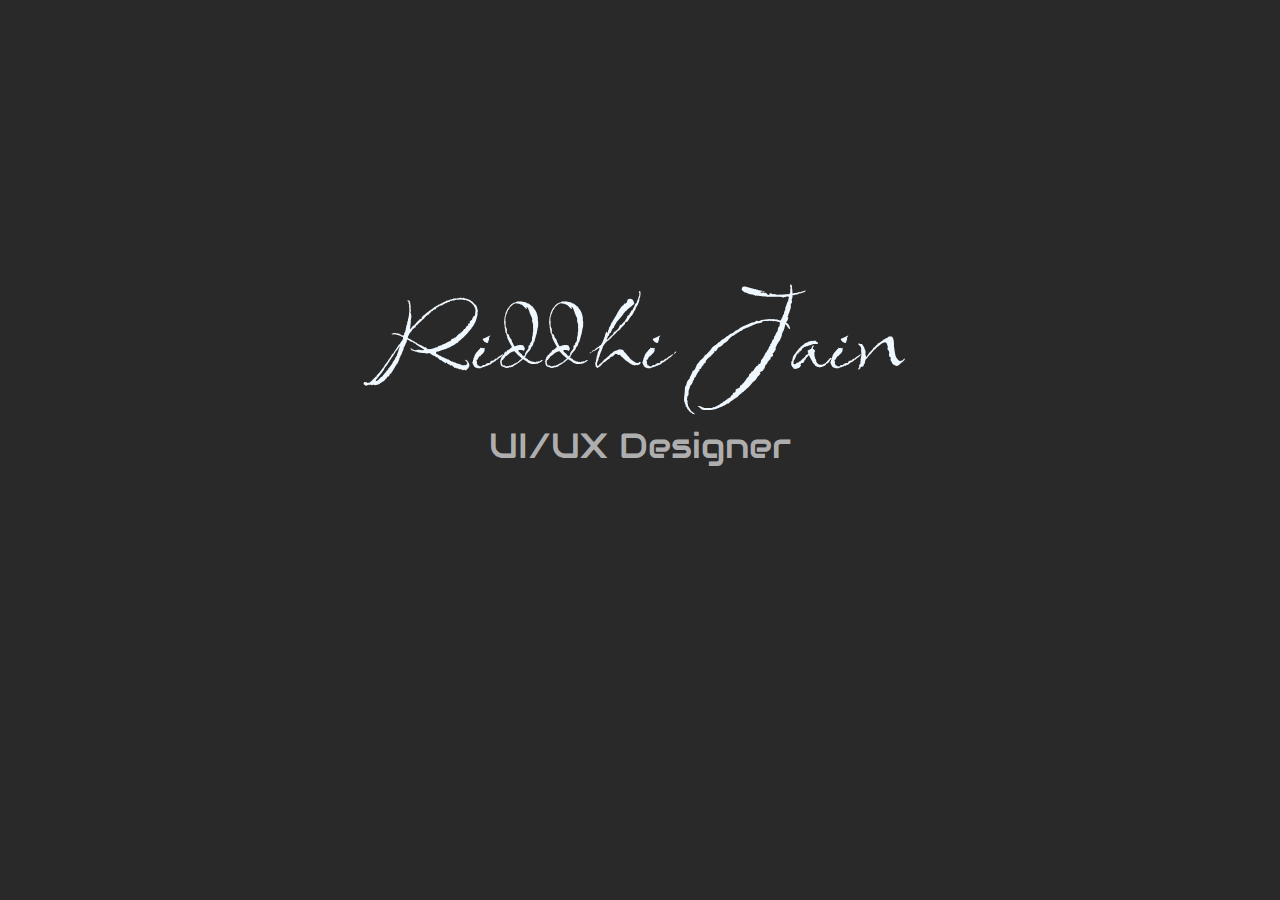
==== index.html @ 5344e0e0 "initial commit" ====
<!DOCTYPE html>
<html lang="en">
<head>
    <meta charset="UTF-8">
    <meta http-equiv="X-UA-Compatible" content="IE=edge">
    <meta name="viewport" content="width=device-width, initial-scale=1.0">
    <title>Welcome</title>
    <link rel="stylesheet" href="styles.css">
    <link rel="preconnect" href="https://fonts.googleapis.com">
    <link rel="preconnect" href="https://fonts.gstatic.com" crossorigin>
    <link href="https://fonts.googleapis.com/css2?family=Babylonica&display=swap" rel="stylesheet">
    <link rel="preconnect" href="https://fonts.googleapis.com">
    <link rel="preconnect" href="https://fonts.gstatic.com" crossorigin>
    <link href="https://fonts.googleapis.com/css2?family=Audiowide&display=swap" rel="stylesheet">
</head>
<body>
    <div>
        <h1 id="name">Riddhi Jain</h1>
        <h2 id="occu">UI/UX Designer</h2>
    </div>
    
</body>
</html>
---- styles.css ----
body {
    position: relative;
    background: #292929;
}

#name {
    position: absolute;
    left: 50%;
    top: 159px;
    transform: translate(-50%, -50%);
    max-width: 100%;
    max-height: 100%;
    font-family: 'Babylonica';
    color: aliceblue;
    font-style: normal;
    font-weight: 400;
    font-size: 130.548px;
    line-height: 173px;
}
#occu {
    position: absolute;
    left: 50%;
    top: 400px;
    transform: translate(-50%, -50%);
    max-width: 100%;
    max-height: 100%;
    font-family: 'Audiowide';
    color: rgb(255, 255, 255, 0.65);
    font-style: normal;
    font-weight: 400;
    font-size: 35.0022px;
    line-height: 50%;
}
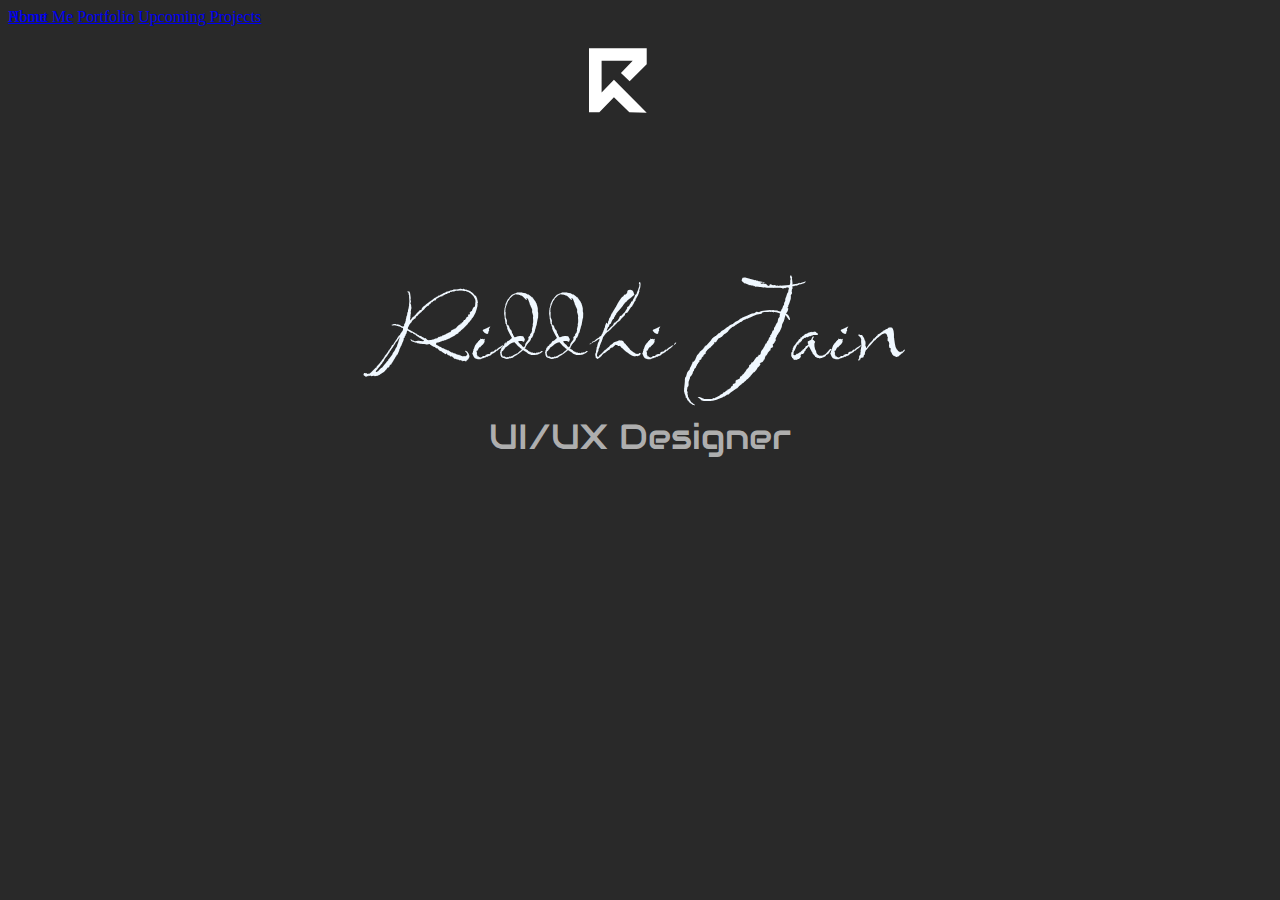
==== commit f8acee69: "portf complete" ====
--- a/index.html
+++ b/index.html
@@ -18,6 +18,10 @@
         <h1 id="name">Riddhi Jain</h1>
         <h2 id="occu">UI/UX Designer</h2>
     </div>
-    
+    <img src="imgs/Home/logo.svg" id="logo">
+    <a href="index.html" id="home">Home</a>
+    <a href="about.html" id="about">About Me</a>
+    <a href="portf.html" id="portf">Portfolio</a>
+    <a href="uppro.html" id="uppro">Upcoming Projects</a>
 </body>
 </html>--- a/styles.css
+++ b/styles.css
@@ -31,3 +31,58 @@
     font-size: 35.0022px;
     line-height: 50%;
 }
+#logo {
+    position: absolute;
+    width: 57.72px;
+    height: 65px;
+    left: 46%;
+    top: 40px;
+}
+#abt {
+    position: absolute;
+    max-width: 844px;
+    text-align: center;
+    top: 40%;
+    left: 350px;
+    font-family: 'Audiowide';
+    font-style: normal;
+    font-weight: 400;
+    font-size: 31.2406px;
+    color: #FFFFFF;
+}
+#cateportf {
+    position: absolute;
+    left: 500px;
+    top: 50%;
+    font-family: 'Barriecito';
+    font-style: normal;
+    font-weight: 400;
+    font-size: 50.8829px;
+    color: #FFFFFF;
+}
+#home {
+    position: absolute;
+
+}
+#portfUXD {
+    position: absolute;
+    width: 400px;
+    height: 466px;
+    left: 50px;
+    top: 300px;
+    border-radius: 22.781px;
+}
+#portfFD {
+    position: absolute;
+    width: 400px;
+    height: 466px;
+    left: 550px;
+    top: 300px;
+}
+#portfCD {
+    position: absolute;
+    width: 400px;
+    height: 466px;
+    left: 1050px;
+    top: 300px;
+}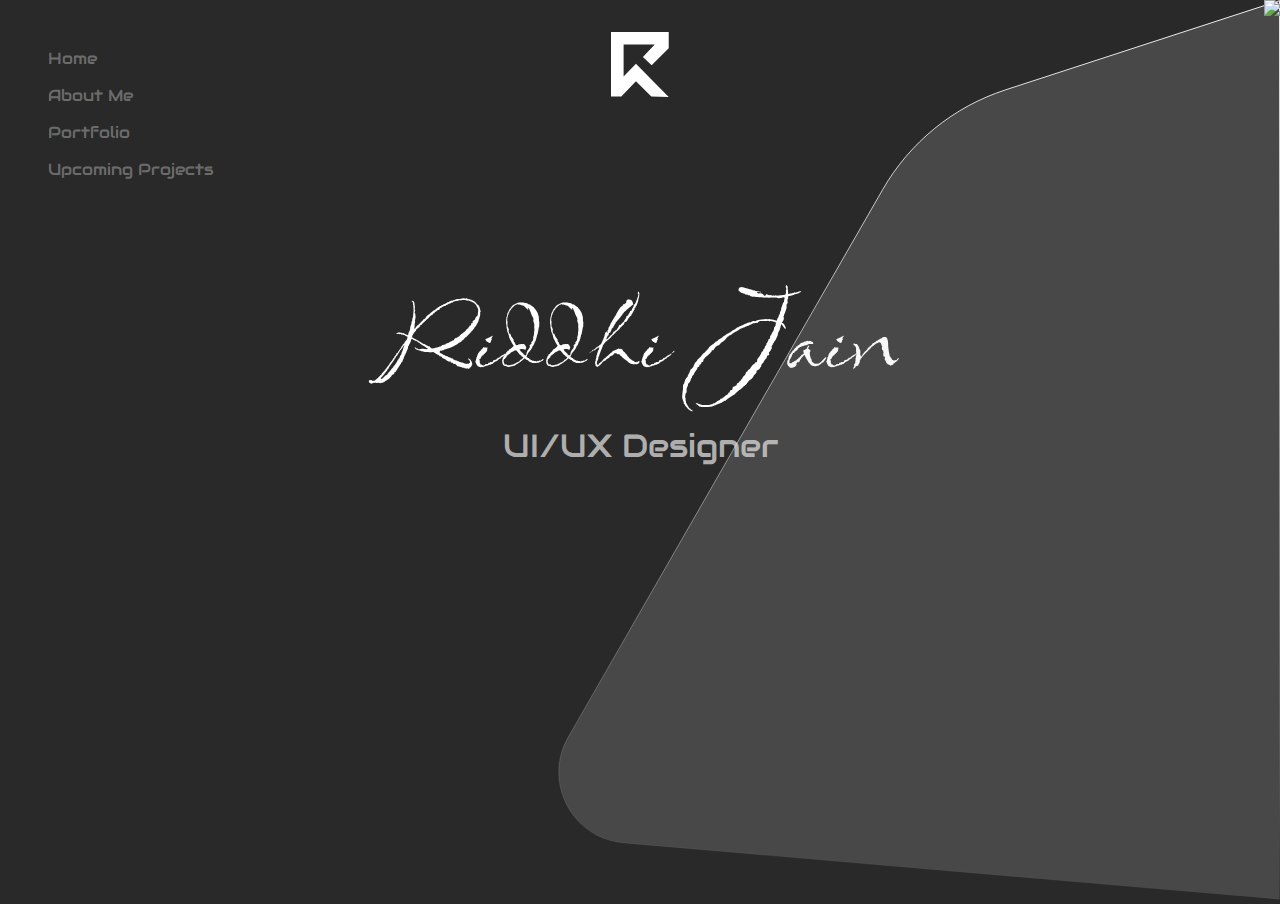
==== commit 26751fea: "home page done" ====
--- a/index.html
+++ b/index.html
@@ -9,19 +9,28 @@
     <link rel="preconnect" href="https://fonts.googleapis.com">
     <link rel="preconnect" href="https://fonts.gstatic.com" crossorigin>
     <link href="https://fonts.googleapis.com/css2?family=Babylonica&display=swap" rel="stylesheet">
-    <link rel="preconnect" href="https://fonts.googleapis.com">
-    <link rel="preconnect" href="https://fonts.gstatic.com" crossorigin>
     <link href="https://fonts.googleapis.com/css2?family=Audiowide&display=swap" rel="stylesheet">
 </head>
 <body>
-    <div>
-        <h1 id="name">Riddhi Jain</h1>
-        <h2 id="occu">UI/UX Designer</h2>
+    <img src="imgs/Home/logo.svg" class="logo">
+
+    <nav class="navbar">
+        <ul class="nav-list">
+            <li class="nav-item"><a href="index.html">Home</a></li>
+            <li class="nav-item"><a href="about.html">About Me</a></li>
+            <li class="nav-item"><a href="portf.html">Portfolio</a></li>
+            <li class="nav-item"><a href="uppro.html">Upcoming Projects</a></li>
+        </ul>
+    </nav>
+
+    <div class="main">
+        <h1 class="name">Riddhi Jain</h1>
+        <h2 class="occu">UI/UX Designer</h2>
     </div>
-    <img src="imgs/Home/logo.svg" id="logo">
-    <a href="index.html" id="home">Home</a>
-    <a href="about.html" id="about">About Me</a>
-    <a href="portf.html" id="portf">Portfolio</a>
-    <a href="uppro.html" id="uppro">Upcoming Projects</a>
+
+    <div class="img-group">
+        <img src="imgs/Home/Group 80.svg" class="img-front">
+        <img src="imgs/Home/Rectangle 25.svg" class="img-back">
+    </div>
 </body>
 </html>--- a/styles.css
+++ b/styles.css
@@ -1,43 +1,105 @@
+*, html, body {
+    box-sizing: border-box;
+    margin: 0;
+    padding: 0;
+}
+
 body {
     position: relative;
     background: #292929;
+    width: 100vw;
+    height: 100vh;
+    overflow: hidden;
 }
 
-#name {
-    position: absolute;
-    left: 50%;
-    top: 159px;
-    transform: translate(-50%, -50%);
-    max-width: 100%;
-    max-height: 100%;
-    font-family: 'Babylonica';
-    color: aliceblue;
+.navbar {
+    top: 0;
+    left: 0;
+    margin: 0;
+    padding: 3rem;
+}
+
+.nav-list {
+    list-style-type: none;
+    display: flex;
+    flex-direction: column;
+    align-items: flex-start;
+    gap: 1rem;
+}
+
+a {
+    text-decoration: none;
+    color: rgba(255, 255, 255, 0.33);
+}
+
+.nav-item {
+    font-family: 'Audiowide';
     font-style: normal;
     font-weight: 400;
-    font-size: 130.548px;
-    line-height: 173px;
+    font-size: 1rem;
 }
-#occu {
+
+.logo {
     position: absolute;
+    margin: 0;
+    padding: 2rem;
     left: 50%;
-    top: 400px;
+    transform: translateX(-50%);
+}
+
+.main {
+    position: absolute;
+    top: 40%;
+    left: 50%;
+    text-align: center;
     transform: translate(-50%, -50%);
-    max-width: 100%;
-    max-height: 100%;
+}
+
+.name {
+    font-family: 'Babylonica';
+    color: white;
+    font-style: normal;
+    font-weight: 400;
+    font-size: 8rem;
+}
+
+.occu {
     font-family: 'Audiowide';
     color: rgb(255, 255, 255, 0.65);
     font-style: normal;
     font-weight: 400;
-    font-size: 35.0022px;
-    line-height: 50%;
+    font-size: 2rem;
 }
-#logo {
+
+.img-group {
     position: absolute;
-    width: 57.72px;
-    height: 65px;
-    left: 46%;
-    top: 40px;
+    right: 0;
+    top: 0;
 }
+
+.img-back {
+    z-index: -1;
+    height: 100vh;
+}
+
+.img-front {
+    position: absolute;
+    height: 100vh;
+    right: 0;
+}
+
+/* #main {
+    position: absolute;
+    width: 770px;
+    height: 780px;
+    left: 50%;
+    top: -52px;
+    filter: blur(3.54313px);
+} */
+
+
+
+/* 
 #abt {
     position: absolute;
     max-width: 844px;
@@ -85,4 +147,17 @@
     height: 466px;
     left: 1050px;
     top: 300px;
-}+}
+
+#rect25 {
+    box-sizing: border-box;
+    position: absolute;
+    width: 600px;
+    height: 670px;
+    left: 898px;
+    top: 40px;
+    background: #292929;
+    z-index: -100;
+}
+
+ */